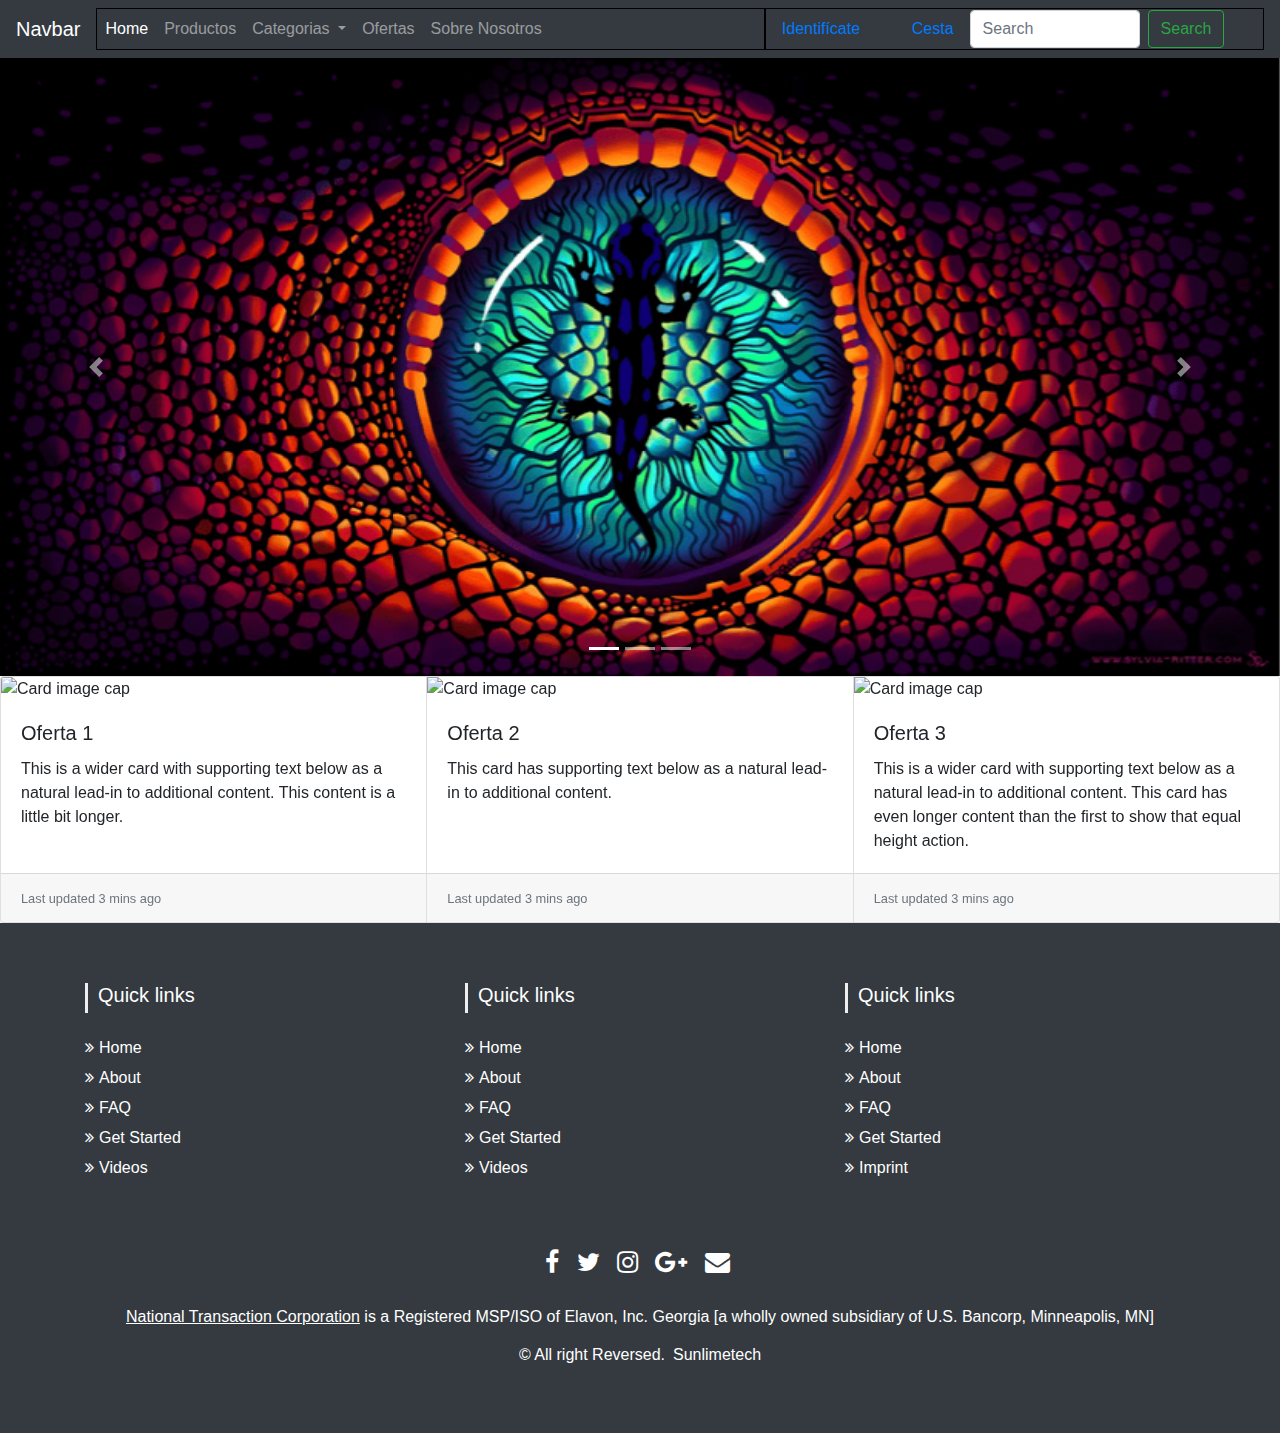
==== index.html @ 25c2bd69 "Add files via upload" ====
<!DOCTYPE html>
<html lang="en">
<head>
    <meta charset="UTF-8">
    <meta name="viewport" content="width=device-width, initial-scale=1.0">
    <title>Document</title>

    <link rel="stylesheet" type="text/css" href="estilos.css">
    <link rel="stylesheet" href="https://stackpath.bootstrapcdn.com/bootstrap/4.4.1/css/bootstrap.min.css" integrity="sha384-Vkoo8x4CGsO3+Hhxv8T/Q5PaXtkKtu6ug5TOeNV6gBiFeWPGFN9MuhOf23Q9Ifjh" crossorigin="anonymous">
    <script src="https://code.jquery.com/jquery-3.4.1.slim.min.js" integrity="sha384-J6qa4849blE2+poT4WnyKhv5vZF5SrPo0iEjwBvKU7imGFAV0wwj1yYfoRSJoZ+n" crossorigin="anonymous"></script>
    <script src="https://cdn.jsdelivr.net/npm/popper.js@1.16.0/dist/umd/popper.min.js" integrity="sha384-Q6E9RHvbIyZFJoft+2mJbHaEWldlvI9IOYy5n3zV9zzTtmI3UksdQRVvoxMfooAo" crossorigin="anonymous"></script>
    <script src="https://stackpath.bootstrapcdn.com/bootstrap/4.4.1/js/bootstrap.min.js" integrity="sha384-wfSDF2E50Y2D1uUdj0O3uMBJnjuUD4Ih7YwaYd1iqfktj0Uod8GCExl3Og8ifwB6" crossorigin="anonymous"></script>
<style>
 

</style>
</head>
<body>

    <!-- Header -->
    <nav class="navbar navbar-expand-lg navbar-dark bg-dark">
        <a class="navbar-brand" href="#">Navbar</a>
        <button class="navbar-toggler" type="button" data-toggle="collapse" data-target="#navbarSupportedContent" aria-controls="navbarSupportedContent" aria-expanded="false" aria-label="Toggle navigation">
          <span class="navbar-toggler-icon"></span>
        </button>
      
        <div class="collapse navbar-collapse" id="navbarSupportedContent" style="border: 1px solid black;">
          <ul class="navbar-nav mr-auto">
            <li class="nav-item active">
              <a class="nav-link" href="#">Home <span class="sr-only">(current)</span></a>
            </li>
            <li class="nav-item">
              <a class="nav-link" href="#">Productos</a>
            </li>
            <li class="nav-item dropdown">
              <a class="nav-link dropdown-toggle" href="#" id="navbarDropdown" role="button" data-toggle="dropdown" aria-haspopup="true" aria-expanded="false">
                Categorias
              </a>
              <div class="dropdown-menu" aria-labelledby="navbarDropdown">
                <a class="dropdown-item" href="#">Ejemplo 1</a>
                <a class="dropdown-item" href="#">Ejemplo 2</a>
                <a class="dropdown-item" href="#">Ejemplo 3</a>
              </div>
            </li>
            <li class="nav-item">
              <a class="nav-link" href="#">Ofertas</a>
            </li>
            <li class="nav-item">
                <a class="nav-link" href="#" style="width: 170px;">Sobre Nosotros</a>
              </li>
  
      </ul>
  
     
      
    </ul>

   
        </div>

        <form class="form-inline my-2 my-lg-0" style="width: 40%; border: 1px solid black;">
          <a href="Login.html" class="nav-link" href="#" style="width: 100px;" data-toggle="modal" data-target="#exampleModal">Identifícate</a>
            <a class="nav-link" href="#" style="margin-left: 30px;">Cesta</a>
          <input class="form-control mr-sm-2" type="search" placeholder="Search" aria-label="Search" style="width: 170px;">
          <button class="btn btn-outline-success my-2 my-sm-0" type="submit">Search</button>
        </form>
      </nav>

      <!-- Carrousel-->
      <div id="carouselExampleIndicators" class="carousel slide" data-ride="carousel">
        <ol class="carousel-indicators">
          <li data-target="#carouselExampleIndicators" data-slide-to="0" class="active"></li>
          <li data-target="#carouselExampleIndicators" data-slide-to="1"></li>
          <li data-target="#carouselExampleIndicators" data-slide-to="2"></li>
        </ol>
        <div class="carousel-inner">
          <div class="carousel-item active">
            <img class="d-block w-100" src="img/prueba1.png" alt="First slide">
          </div>
          <div class="carousel-item">
            <img class="d-block w-100" src="img/prueba2.jpg" alt="Second slide">
          </div>
          <div class="carousel-item">
            <img class="d-block w-100" src="img/prueba3.jpg" alt="Third slide">
          </div>
        </div>
        <a class="carousel-control-prev" href="#carouselExampleIndicators" role="button" data-slide="prev">
          <span class="carousel-control-prev-icon" aria-hidden="true"></span>
          <span class="sr-only">Previous</span>
        </a>
        <a class="carousel-control-next" href="#carouselExampleIndicators" role="button" data-slide="next">
          <span class="carousel-control-next-icon" aria-hidden="true"></span>
          <span class="sr-only">Next</span>
        </a>
      </div>
      
      <!-- Cards -->
      <div class="card-group">
        <div class="card">
          <img class="card-img-top" src=".../100px180/" alt="Card image cap">
          <div class="card-body">
            <h5 class="card-title">Oferta 1</h5>
            <p class="card-text">This is a wider card with supporting text below as a natural lead-in to additional content. This content is a little bit longer.</p>
          </div>
          <div class="card-footer">
            <small class="text-muted">Last updated 3 mins ago</small>
          </div>
        </div>
        <div class="card">
          <img class="card-img-top" src=".../100px180/" alt="Card image cap">
          <div class="card-body">
            <h5 class="card-title">Oferta 2</h5>
            <p class="card-text">This card has supporting text below as a natural lead-in to additional content.</p>
          </div>
          <div class="card-footer">
            <small class="text-muted">Last updated 3 mins ago</small>
          </div>
        </div>
        <div class="card">
          <img class="card-img-top" src=".../100px180/" alt="Card image cap">
          <div class="card-body">
            <h5 class="card-title">Oferta 3</h5>
            <p class="card-text">This is a wider card with supporting text below as a natural lead-in to additional content. This card has even longer content than the first to show that equal height action.</p>
          </div>
          <div class="card-footer">
            <small class="text-muted">Last updated 3 mins ago</small>
          </div>
        </div>
      </div>

<!-- Footer -->
      <section id="footer">
		<div class="container">
			<div class="row text-center text-xs-center text-sm-left text-md-left">
				<div class="col-xs-12 col-sm-4 col-md-4">
					<h5>Quick links</h5>
					<ul class="list-unstyled quick-links">
						<li><a href="https://www.fiverr.com/share/qb8D02"><i class="fa fa-angle-double-right"></i>Home</a></li>
						<li><a href="https://www.fiverr.com/share/qb8D02"><i class="fa fa-angle-double-right"></i>About</a></li>
						<li><a href="https://www.fiverr.com/share/qb8D02"><i class="fa fa-angle-double-right"></i>FAQ</a></li>
						<li><a href="https://www.fiverr.com/share/qb8D02"><i class="fa fa-angle-double-right"></i>Get Started</a></li>
						<li><a href="https://www.fiverr.com/share/qb8D02"><i class="fa fa-angle-double-right"></i>Videos</a></li>
					</ul>
				</div>
				<div class="col-xs-12 col-sm-4 col-md-4">
					<h5>Quick links</h5>
					<ul class="list-unstyled quick-links">
						<li><a href="https://www.fiverr.com/share/qb8D02"><i class="fa fa-angle-double-right"></i>Home</a></li>
						<li><a href="https://www.fiverr.com/share/qb8D02"><i class="fa fa-angle-double-right"></i>About</a></li>
						<li><a href="https://www.fiverr.com/share/qb8D02"><i class="fa fa-angle-double-right"></i>FAQ</a></li>
						<li><a href="https://www.fiverr.com/share/qb8D02"><i class="fa fa-angle-double-right"></i>Get Started</a></li>
						<li><a href="https://www.fiverr.com/share/qb8D02"><i class="fa fa-angle-double-right"></i>Videos</a></li>
					</ul>
				</div>
				<div class="col-xs-12 col-sm-4 col-md-4">
					<h5>Quick links</h5>
					<ul class="list-unstyled quick-links">
						<li><a href="https://www.fiverr.com/share/qb8D02"><i class="fa fa-angle-double-right"></i>Home</a></li>
						<li><a href="https://www.fiverr.com/share/qb8D02"><i class="fa fa-angle-double-right"></i>About</a></li>
						<li><a href="https://www.fiverr.com/share/qb8D02"><i class="fa fa-angle-double-right"></i>FAQ</a></li>
						<li><a href="https://www.fiverr.com/share/qb8D02"><i class="fa fa-angle-double-right"></i>Get Started</a></li>
						<li><a href="https://wwwe.sunlimetech.com" title="Design and developed by"><i class="fa fa-angle-double-right"></i>Imprint</a></li>
					</ul>
				</div>
			</div>
			<div class="row">
				<div class="col-xs-12 col-sm-12 col-md-12 mt-2 mt-sm-5">
					<ul class="list-unstyled list-inline social text-center">
						<li class="list-inline-item"><a href="https://www.fiverr.com/share/qb8D02"><i class="fa fa-facebook"></i></a></li>
						<li class="list-inline-item"><a href="https://www.fiverr.com/share/qb8D02"><i class="fa fa-twitter"></i></a></li>
						<li class="list-inline-item"><a href="https://www.fiverr.com/share/qb8D02"><i class="fa fa-instagram"></i></a></li>
						<li class="list-inline-item"><a href="https://www.fiverr.com/share/qb8D02"><i class="fa fa-google-plus"></i></a></li>
						<li class="list-inline-item"><a href="https://www.fiverr.com/share/qb8D02" target="_blank"><i class="fa fa-envelope"></i></a></li>
					</ul>
				</div>
				<hr>
			</div>	
			<div class="row">
				<div class="col-xs-12 col-sm-12 col-md-12 mt-2 mt-sm-2 text-center text-white">
					<p><u><a href="https://www.nationaltransaction.com/">National Transaction Corporation</a></u> is a Registered MSP/ISO of Elavon, Inc. Georgia [a wholly owned subsidiary of U.S. Bancorp, Minneapolis, MN]</p>
					<p class="h6">© All right Reversed.<a class="text-green ml-2" href="https://www.sunlimetech.com" target="_blank">Sunlimetech</a></p>
				</div>
				<hr>
			</div>	
		</div>
  </section>
  



 
  
  <!-- Modal Login-->
  <div class="modal fade" id="exampleModal" tabindex="-1" role="dialog" aria-labelledby="exampleModalLabel" aria-hidden="true">
    <div class="modal-dialog" role="document">
      <div class="modal-content">
        <div class="modal-header">
          <h5 class="modal-title" id="exampleModalLabel">Login</h5>
          <button type="button" class="close" data-dismiss="modal" aria-label="Close">
            <span aria-hidden="true">&times;</span>
          </button>
        </div>
        
        <div class="modal-body" style="width: 1300px; margin-left: -390px;">
          <div style="width: 20%; margin-left: auto; margin-right: auto;">
            <form class="form-signin">
              <img class="mb-4" src="../../assets/brand/bootstrap-solid.svg" alt="" width="72" height="72">
              <h1 class="h3 mb-3 font-weight-normal">Please sign in</h1>
              <label for="inputEmail" class="sr-only">Email address</label>
              <input type="email" id="inputEmail" class="form-control" placeholder="Email address" required autofocus>
              <label for="inputPassword" class="sr-only">Password</label>
              <input type="password" id="inputPassword" class="form-control" placeholder="Password" required>
              <div class="checkbox mb-3">
                <label>
                  <input type="checkbox" value="remember-me"> Remember me
                </label>
              </div>
              <button class="btn btn-lg btn-primary btn-block" type="submit">Sign in</button>
              
              <p>¿Aún no tienes cuenta?</p>
              <button class="btn btn-lg btn-primary btn-block" type="submit">Registrate</button>
            
            </form>
        </div>
        </div>
        <div class="modal-footer">
          
        </div>
      </div>
    </div>
  </div>
    
</body>
</html>
---- estilos.css ----
/* Footer */
@import url('https://maxcdn.bootstrapcdn.com/font-awesome/4.7.0/css/font-awesome.min.css');
section {
    padding: 60px 0;
}

section .section-title {
    text-align: center;
    color: #343a40;
    margin-bottom: 50px;
    text-transform: uppercase;
}
#footer {
    background: #343a40 !important;
}
#footer h5{
	padding-left: 10px;
    border-left: 3px solid #eeeeee;
    padding-bottom: 6px;
    margin-bottom: 20px;
    color:#ffffff;
}
#footer a {
    color: #ffffff;
    text-decoration: none !important;
    background-color: transparent;
    -webkit-text-decoration-skip: objects;
}
#footer ul.social li{
	padding: 3px 0;
}
#footer ul.social li a i {
    margin-right: 5px;
	font-size:25px;
	-webkit-transition: .5s all ease;
	-moz-transition: .5s all ease;
	transition: .5s all ease;
}
#footer ul.social li:hover a i {
	font-size:30px;
	margin-top:-10px;
}
#footer ul.social li a,
#footer ul.quick-links li a{
	color:#ffffff;
}
#footer ul.social li a:hover{
	color:#eeeeee;
}
#footer ul.quick-links li{
	padding: 3px 0;
	-webkit-transition: .5s all ease;
	-moz-transition: .5s all ease;
	transition: .5s all ease;
}
#footer ul.quick-links li:hover{
	padding: 3px 0;
	margin-left:5px;
	font-weight:700;
}
#footer ul.quick-links li a i{
	margin-right: 5px;
}
#footer ul.quick-links li:hover a i {
    font-weight: 700;
}

@media (max-width:767px){
	#footer h5 {
    padding-left: 0;
    border-left: transparent;
    padding-bottom: 0px;
    margin-bottom: 10px;
}
}
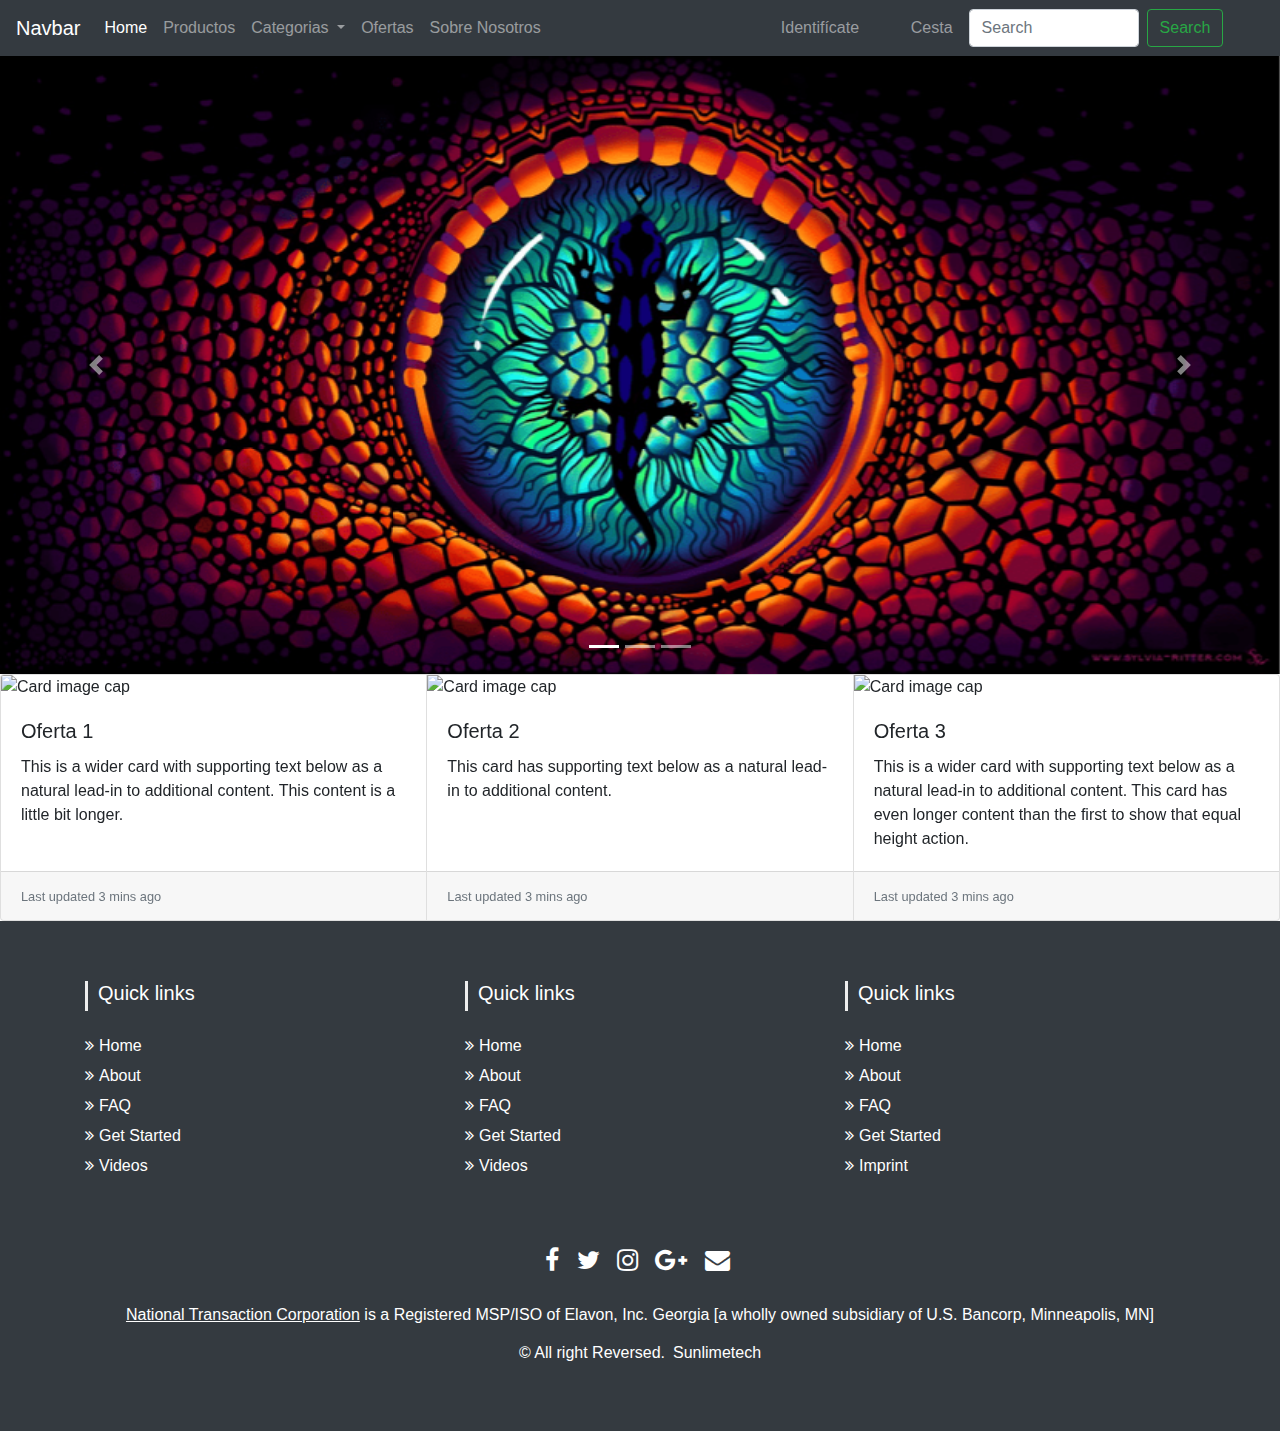
==== commit ee9eebf7: "Add files via upload" ====
--- a/index.html
+++ b/index.html
@@ -24,7 +24,7 @@
           <span class="navbar-toggler-icon"></span>
         </button>
       
-        <div class="collapse navbar-collapse" id="navbarSupportedContent" style="border: 1px solid black;">
+        <div class="collapse navbar-collapse" id="navbarSupportedContent" style="border: 0px solid black;">
           <ul class="navbar-nav mr-auto">
             <li class="nav-item active">
               <a class="nav-link" href="#">Home <span class="sr-only">(current)</span></a>
@@ -51,16 +51,14 @@
   
       </ul>
   
-     
-      
     </ul>
 
    
         </div>
 
-        <form class="form-inline my-2 my-lg-0" style="width: 40%; border: 1px solid black;">
-          <a href="Login.html" class="nav-link" href="#" style="width: 100px;" data-toggle="modal" data-target="#exampleModal">Identifícate</a>
-            <a class="nav-link" href="#" style="margin-left: 30px;">Cesta</a>
+        <form class="form-inline my-2 my-lg-0" style="width: 40%; border: 0px solid black;">
+          <a href="Login.html" class="nav-link" href="#" style="width: 100px; color: #9a9da0;" data-toggle="modal" data-target="#exampleModal">Identifícate</a>
+            <a class="nav-link" href="cesta.html" style="margin-left: 30px; color: #9a9da0;">Cesta</a>
           <input class="form-control mr-sm-2" type="search" placeholder="Search" aria-label="Search" style="width: 170px;">
           <button class="btn btn-outline-success my-2 my-sm-0" type="submit">Search</button>
         </form>
@@ -201,8 +199,8 @@
           </button>
         </div>
         
-        <div class="modal-body" style="width: 1300px; margin-left: -390px;">
-          <div style="width: 20%; margin-left: auto; margin-right: auto;">
+        <div class="modal-body" style="width: 100%; border: 0px solid black;">
+          <div style="width: 100%; margin-left: auto; margin-right: auto;">
             <form class="form-signin">
               <img class="mb-4" src="../../assets/brand/bootstrap-solid.svg" alt="" width="72" height="72">
               <h1 class="h3 mb-3 font-weight-normal">Please sign in</h1>
@@ -217,8 +215,7 @@
               </div>
               <button class="btn btn-lg btn-primary btn-block" type="submit">Sign in</button>
               
-              <p>¿Aún no tienes cuenta?</p>
-              <button class="btn btn-lg btn-primary btn-block" type="submit">Registrate</button>
+              <p>¿Aún no tienes cuenta?<a href="registro.html"> Registrate.</a></p>
             
             </form>
         </div>
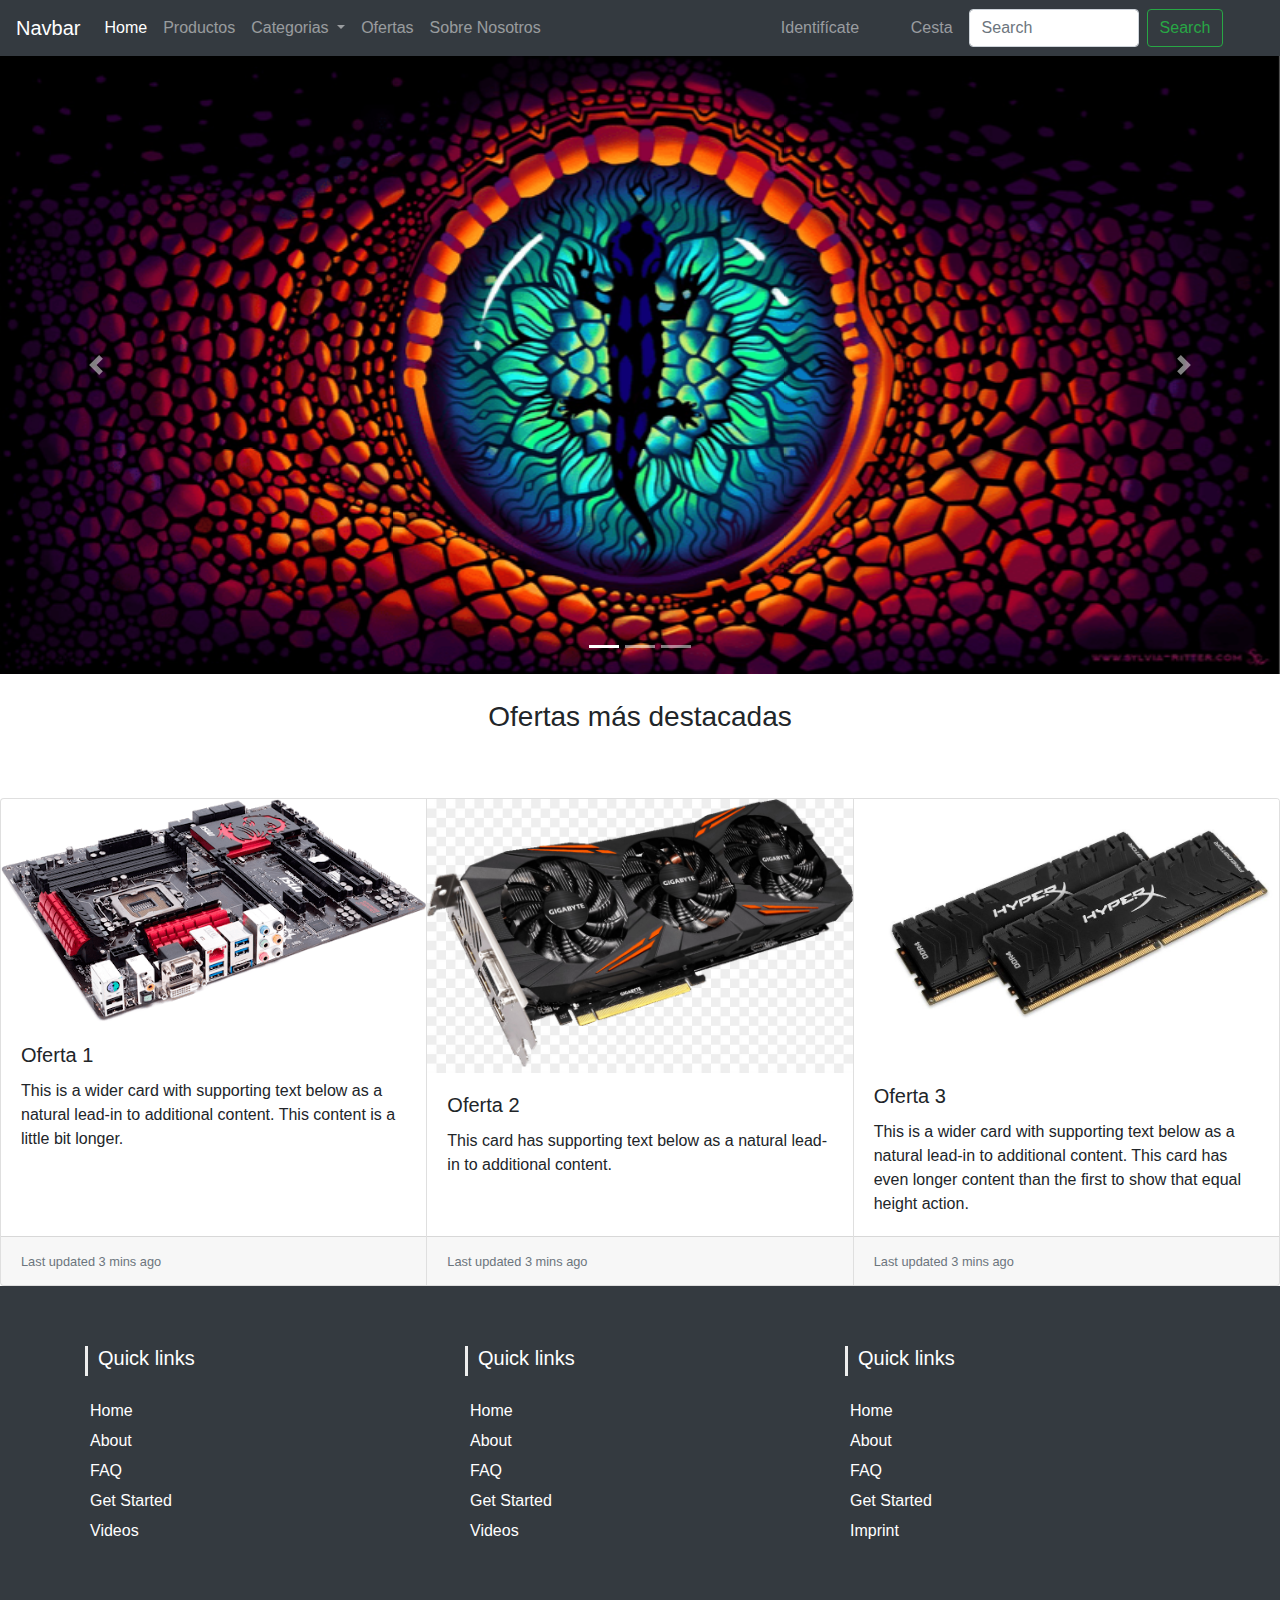
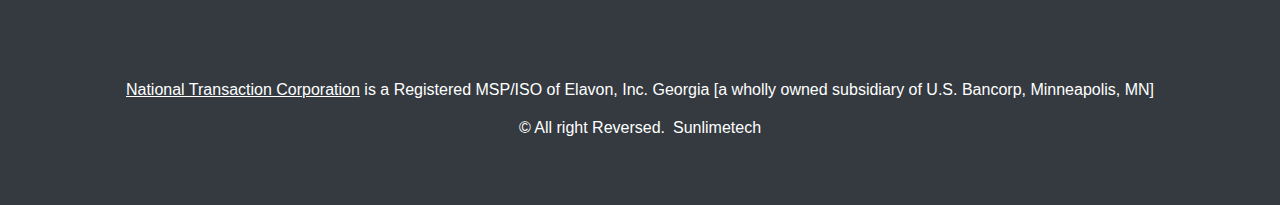
==== commit 174890af: "Add files via upload" ====
--- a/index.html
+++ b/index.html
@@ -19,7 +19,7 @@
 
     <!-- Header -->
     <nav class="navbar navbar-expand-lg navbar-dark bg-dark">
-        <a class="navbar-brand" href="#">Navbar</a>
+        <a class="navbar-brand" href="index.html">Navbar</a>
         <button class="navbar-toggler" type="button" data-toggle="collapse" data-target="#navbarSupportedContent" aria-controls="navbarSupportedContent" aria-expanded="false" aria-label="Toggle navigation">
           <span class="navbar-toggler-icon"></span>
         </button>
@@ -27,10 +27,10 @@
         <div class="collapse navbar-collapse" id="navbarSupportedContent" style="border: 0px solid black;">
           <ul class="navbar-nav mr-auto">
             <li class="nav-item active">
-              <a class="nav-link" href="#">Home <span class="sr-only">(current)</span></a>
+              <a class="nav-link" href="index.html">Home <span class="sr-only">(current)</span></a>
             </li>
             <li class="nav-item">
-              <a class="nav-link" href="#">Productos</a>
+              <a class="nav-link" href="productos.html">Productos</a>
             </li>
             <li class="nav-item dropdown">
               <a class="nav-link dropdown-toggle" href="#" id="navbarDropdown" role="button" data-toggle="dropdown" aria-haspopup="true" aria-expanded="false">
@@ -76,7 +76,7 @@
             <img class="d-block w-100" src="img/prueba1.png" alt="First slide">
           </div>
           <div class="carousel-item">
-            <img class="d-block w-100" src="img/prueba2.jpg" alt="Second slide">
+            <img class="d-block w-100" src="img/carrousel1.png" alt="Second slide">
           </div>
           <div class="carousel-item">
             <img class="d-block w-100" src="img/prueba3.jpg" alt="Third slide">
@@ -92,10 +92,12 @@
         </a>
       </div>
       
+
       <!-- Cards -->
+      <h3 style="text-align: center; margin-top: 2%; margin-bottom: 5%;">Ofertas más destacadas</h3>
       <div class="card-group">
         <div class="card">
-          <img class="card-img-top" src=".../100px180/" alt="Card image cap">
+          <img class="card-img-top" src="img/componente1.png" alt="Card image cap">
           <div class="card-body">
             <h5 class="card-title">Oferta 1</h5>
             <p class="card-text">This is a wider card with supporting text below as a natural lead-in to additional content. This content is a little bit longer.</p>
@@ -105,7 +107,7 @@
           </div>
         </div>
         <div class="card">
-          <img class="card-img-top" src=".../100px180/" alt="Card image cap">
+          <img class="card-img-top" src="img/componente2.jpg" alt="Card image cap">
           <div class="card-body">
             <h5 class="card-title">Oferta 2</h5>
             <p class="card-text">This card has supporting text below as a natural lead-in to additional content.</p>
@@ -115,7 +117,7 @@
           </div>
         </div>
         <div class="card">
-          <img class="card-img-top" src=".../100px180/" alt="Card image cap">
+          <img class="card-img-top" src="img/componente3.jpg" alt="Card image cap">
           <div class="card-body">
             <h5 class="card-title">Oferta 3</h5>
             <p class="card-text">This is a wider card with supporting text below as a natural lead-in to additional content. This card has even longer content than the first to show that equal height action.</p>
@@ -226,6 +228,10 @@
       </div>
     </div>
   </div>
+
+  <!-- Scroll up Buttom-->
+  <button onclick="topFunction()" id="myBtn" title="Go to top">Top</button>
     
+  <script src="js/Scrollup.js"></script>
 </body>
 </html>--- a/estilos.css
+++ b/estilos.css
@@ -1,3 +1,25 @@
+
+/* Scroll up buttom */
+#myBtn {
+    display: none;
+    position: fixed;
+    bottom: 20px;
+    right: 30px;
+    z-index: 99;
+    font-size: 18px;
+    border: none;
+    outline: none;
+    background-color: red;
+    color: white;
+    cursor: pointer;
+    padding: 15px;
+    border-radius: 4px;
+  }
+  
+  #myBtn:hover {
+    background-color: #555;
+  }
+
 /* Footer */
 @import url('https://maxcdn.bootstrapcdn.com/font-awesome/4.7.0/css/font-awesome.min.css');
 section {
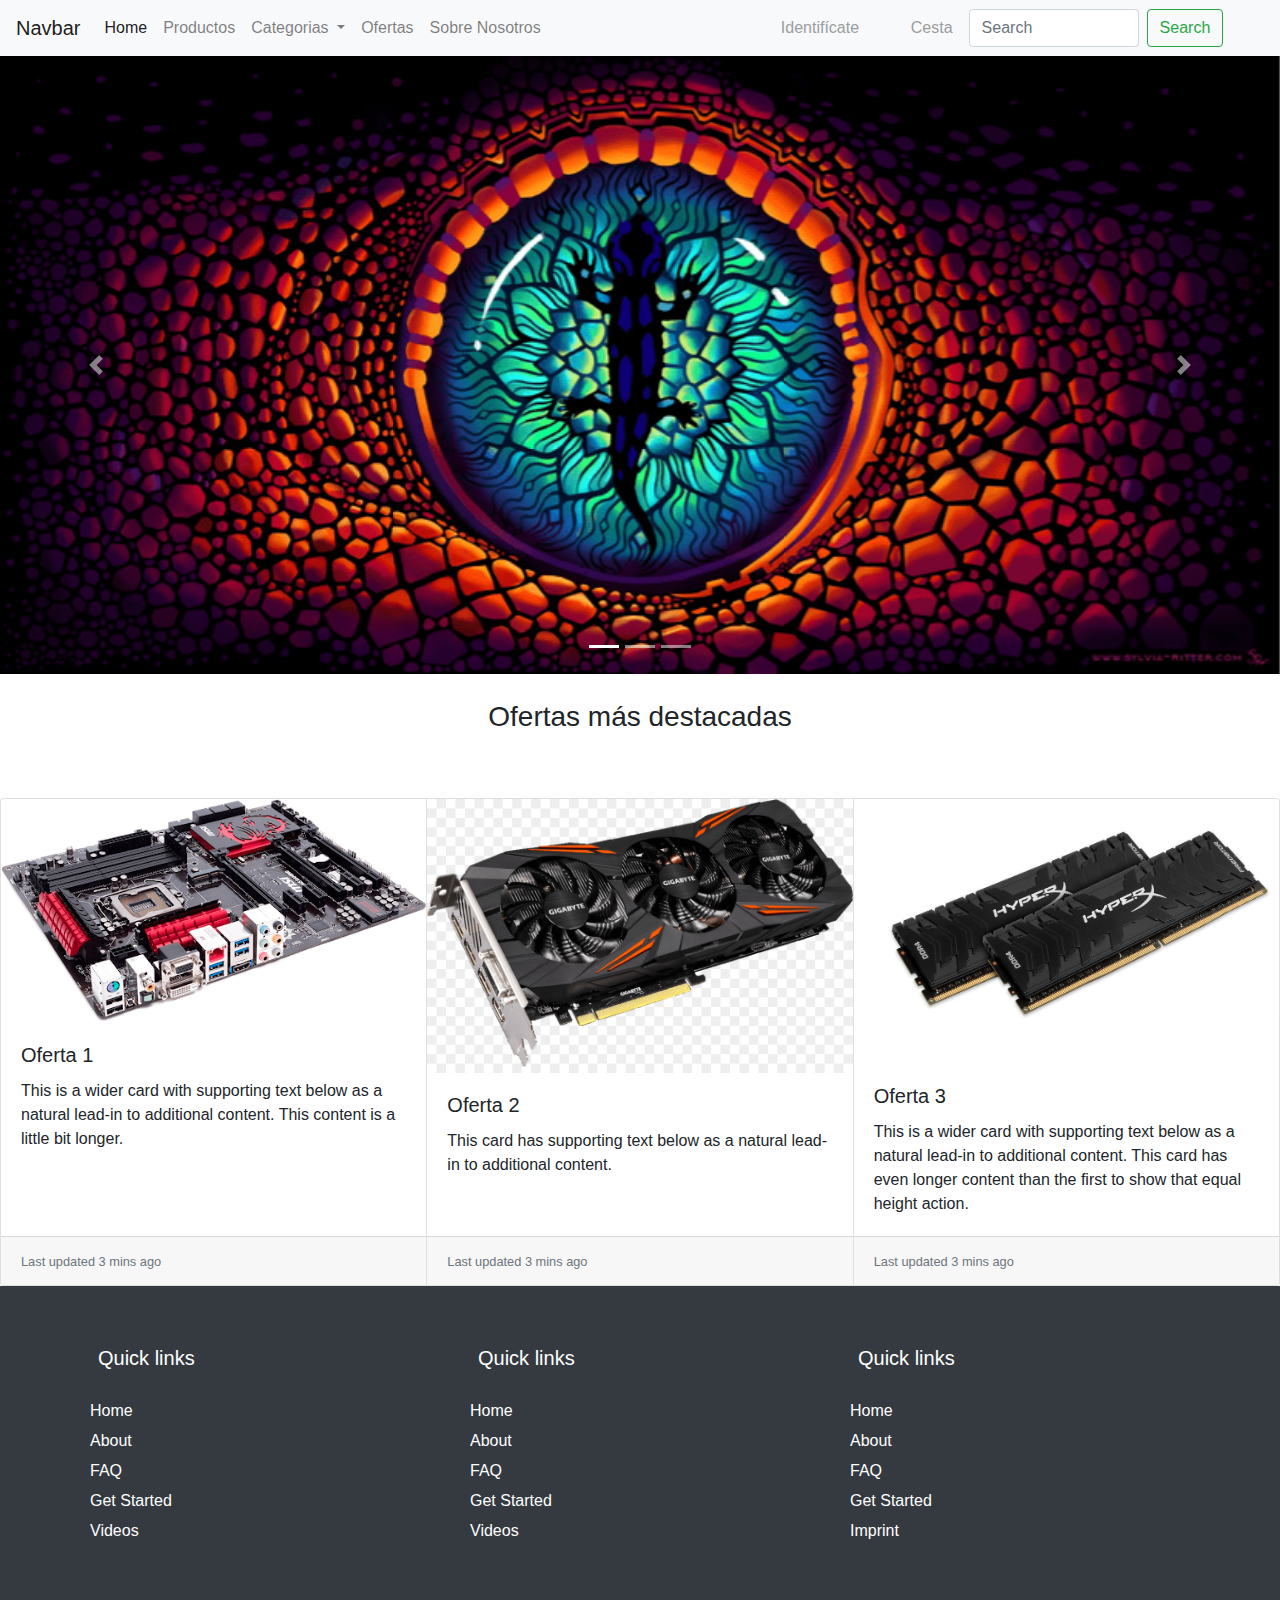
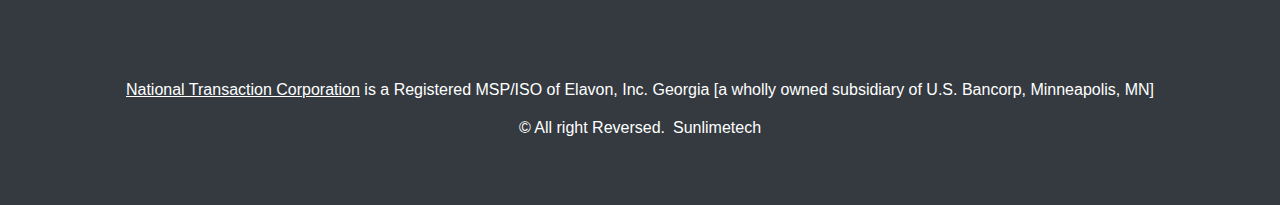
==== commit 87a7aa03: "Add files via upload" ====
--- a/index.html
+++ b/index.html
@@ -18,7 +18,7 @@
 <body>
 
     <!-- Header -->
-    <nav class="navbar navbar-expand-lg navbar-dark bg-dark">
+    <nav class="navbar navbar-expand-lg navbar-light bg-light">
         <a class="navbar-brand" href="index.html">Navbar</a>
         <button class="navbar-toggler" type="button" data-toggle="collapse" data-target="#navbarSupportedContent" aria-controls="navbarSupportedContent" aria-expanded="false" aria-label="Toggle navigation">
           <span class="navbar-toggler-icon"></span>
@@ -127,6 +127,8 @@
           </div>
         </div>
       </div>
+
+      
 
 <!-- Footer -->
       <section id="footer">
@@ -188,7 +190,7 @@
 
 
 
- 
+ <!----------------------------------->
   
   <!-- Modal Login-->
   <div class="modal fade" id="exampleModal" tabindex="-1" role="dialog" aria-labelledby="exampleModalLabel" aria-hidden="true">
--- a/estilos.css
+++ b/estilos.css
@@ -20,6 +20,33 @@
     background-color: #555;
   }
 
+  /*Seguridad contraseña*/
+
+  .valid {
+
+    color: green;
+  }
+
+  .invalid {
+
+    color: red;
+  }
+
+  .contenedor {
+    background-color: white;
+    border: 0.5px solid black;
+    padding: 5%;
+    display:none;
+
+  }
+
+  .contenedor>h4 {
+
+    font-size: medium;
+  }
+
+
+
 /* Footer */
 @import url('https://maxcdn.bootstrapcdn.com/font-awesome/4.7.0/css/font-awesome.min.css');
 section {
@@ -28,7 +55,7 @@
 
 section .section-title {
     text-align: center;
-    color: #343a40;
+    color: white;
     margin-bottom: 50px;
     text-transform: uppercase;
 }
@@ -37,13 +64,13 @@
 }
 #footer h5{
 	padding-left: 10px;
-    border-left: 3px solid #eeeeee;
+    border-left: 3px solid #343a40;
     padding-bottom: 6px;
     margin-bottom: 20px;
-    color:#ffffff;
+    color:white;
 }
 #footer a {
-    color: #ffffff;
+    color: white;
     text-decoration: none !important;
     background-color: transparent;
     -webkit-text-decoration-skip: objects;
@@ -64,10 +91,10 @@
 }
 #footer ul.social li a,
 #footer ul.quick-links li a{
-	color:#ffffff;
+	color:white;
 }
 #footer ul.social li a:hover{
-	color:#eeeeee;
+	color:white;
 }
 #footer ul.quick-links li{
 	padding: 3px 0;
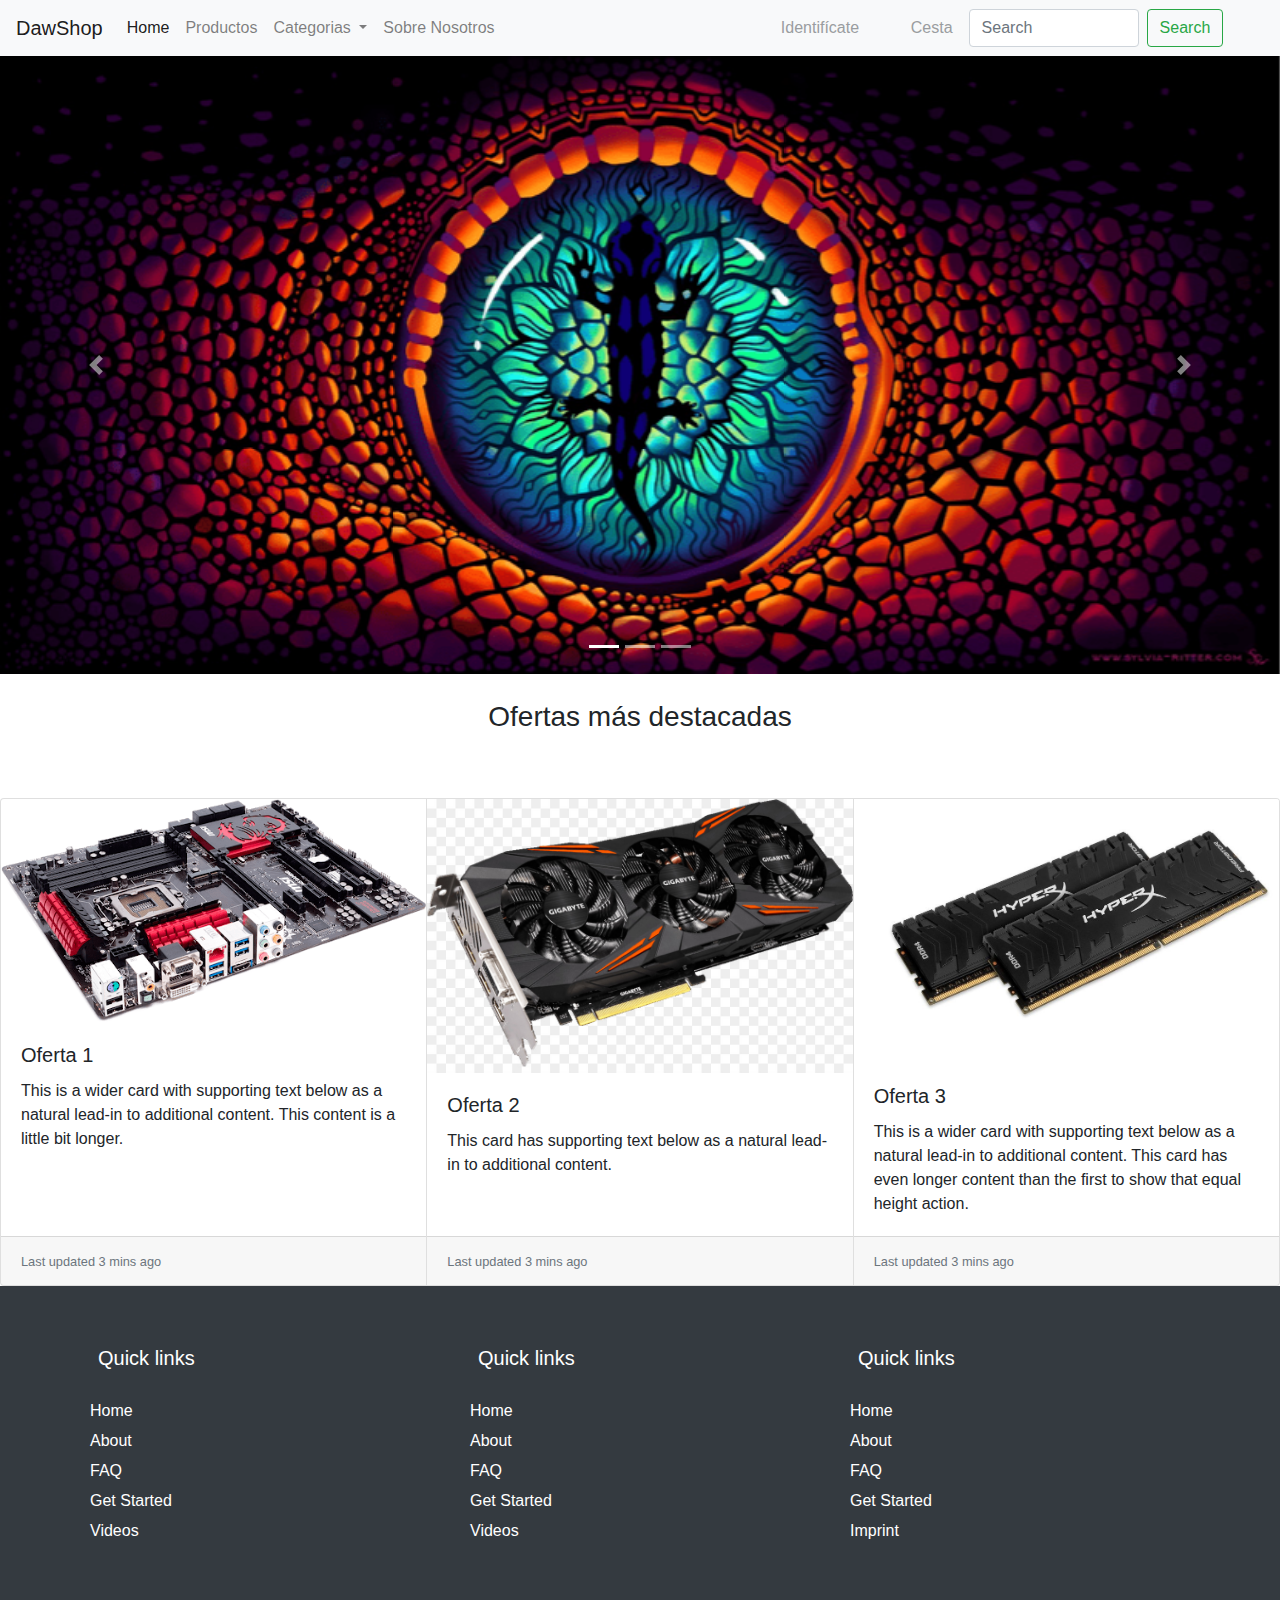
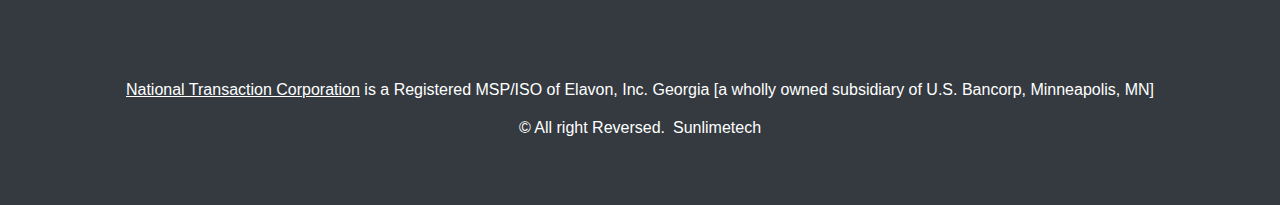
==== commit 8a25ec7a: "Add files via upload" ====
--- a/index.html
+++ b/index.html
@@ -3,7 +3,7 @@
 <head>
     <meta charset="UTF-8">
     <meta name="viewport" content="width=device-width, initial-scale=1.0">
-    <title>Document</title>
+    <title>DawShop</title>
 
     <link rel="stylesheet" type="text/css" href="estilos.css">
     <link rel="stylesheet" href="https://stackpath.bootstrapcdn.com/bootstrap/4.4.1/css/bootstrap.min.css" integrity="sha384-Vkoo8x4CGsO3+Hhxv8T/Q5PaXtkKtu6ug5TOeNV6gBiFeWPGFN9MuhOf23Q9Ifjh" crossorigin="anonymous">
@@ -19,7 +19,7 @@
 
     <!-- Header -->
     <nav class="navbar navbar-expand-lg navbar-light bg-light">
-        <a class="navbar-brand" href="index.html">Navbar</a>
+        <a class="navbar-brand" href="index.html">DawShop</a>
         <button class="navbar-toggler" type="button" data-toggle="collapse" data-target="#navbarSupportedContent" aria-controls="navbarSupportedContent" aria-expanded="false" aria-label="Toggle navigation">
           <span class="navbar-toggler-icon"></span>
         </button>
@@ -37,13 +37,13 @@
                 Categorias
               </a>
               <div class="dropdown-menu" aria-labelledby="navbarDropdown">
-                <a class="dropdown-item" href="#">Ejemplo 1</a>
-                <a class="dropdown-item" href="#">Ejemplo 2</a>
-                <a class="dropdown-item" href="#">Ejemplo 3</a>
+                <a class="dropdown-item" href="Placas bases.html">Placas base</a>
+                <a class="dropdown-item" href="procesadores.html">Procesadores</a>
+                <a class="dropdown-item" href="graficas.html">Tarjetas gráficas</a>
+                <a class="dropdown-item" href="refrigeracion.html">Refrigeración</a>
+                <a class="dropdown-item" href="ram.html">Memorias Ram</a>
+                <a class="dropdown-item" href="discos duros.html">Discos duros</a>
               </div>
-            </li>
-            <li class="nav-item">
-              <a class="nav-link" href="#">Ofertas</a>
             </li>
             <li class="nav-item">
                 <a class="nav-link" href="#" style="width: 170px;">Sobre Nosotros</a>
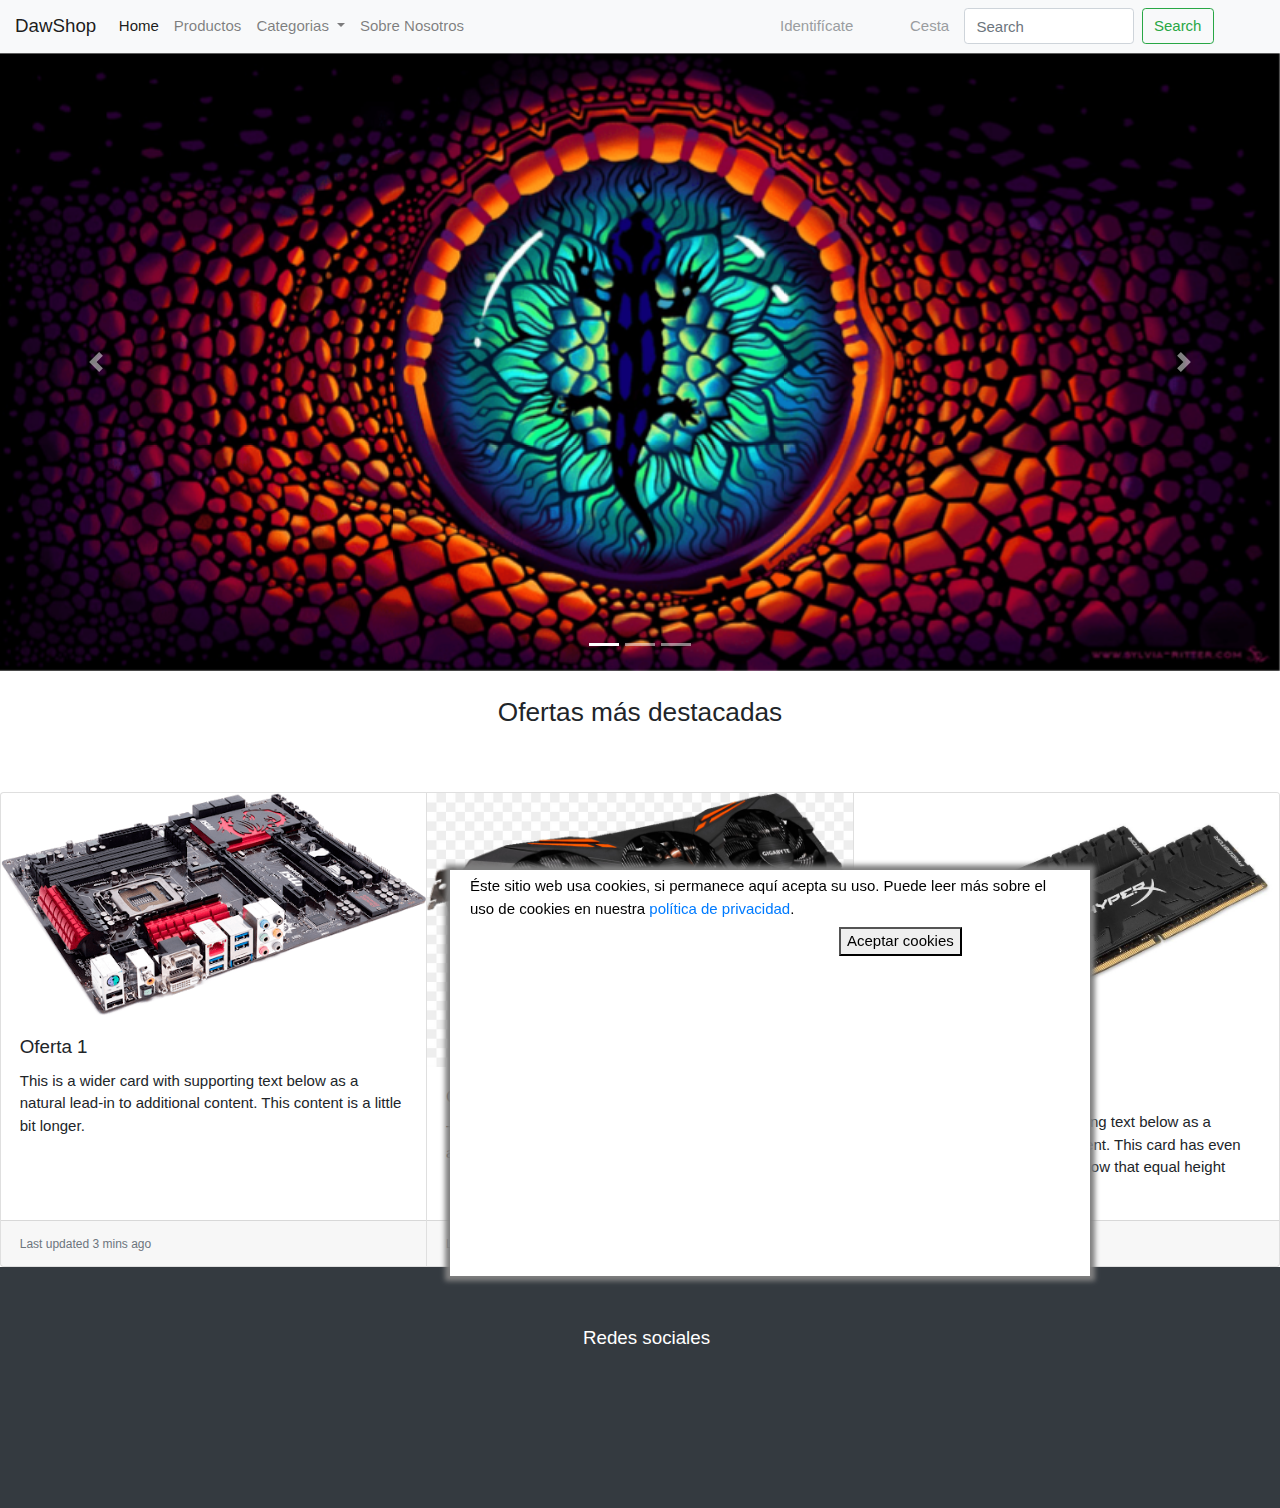
==== commit f583f862: "Add files via upload" ====
--- a/index.html
+++ b/index.html
@@ -5,15 +5,15 @@
     <meta name="viewport" content="width=device-width, initial-scale=1.0">
     <title>DawShop</title>
 
+    <link rel="stylesheet" href="https://www.w3schools.com/w3css/4/w3.css">
     <link rel="stylesheet" type="text/css" href="estilos.css">
+    <link rel="stylesheet" type="text/css" href="redes_sociales.css">
     <link rel="stylesheet" href="https://stackpath.bootstrapcdn.com/bootstrap/4.4.1/css/bootstrap.min.css" integrity="sha384-Vkoo8x4CGsO3+Hhxv8T/Q5PaXtkKtu6ug5TOeNV6gBiFeWPGFN9MuhOf23Q9Ifjh" crossorigin="anonymous">
+    <link rel="stylesheet" href="https://use.fontawesome.com/releases/v5.8.1/css/all.css" integrity="sha384-50oBUHEmvpQ+1lW4y57PTFmhCaXp0ML5d60M1M7uH2+nqUivzIebhndOJK28anvf" crossorigin="anonymous">
     <script src="https://code.jquery.com/jquery-3.4.1.slim.min.js" integrity="sha384-J6qa4849blE2+poT4WnyKhv5vZF5SrPo0iEjwBvKU7imGFAV0wwj1yYfoRSJoZ+n" crossorigin="anonymous"></script>
     <script src="https://cdn.jsdelivr.net/npm/popper.js@1.16.0/dist/umd/popper.min.js" integrity="sha384-Q6E9RHvbIyZFJoft+2mJbHaEWldlvI9IOYy5n3zV9zzTtmI3UksdQRVvoxMfooAo" crossorigin="anonymous"></script>
     <script src="https://stackpath.bootstrapcdn.com/bootstrap/4.4.1/js/bootstrap.min.js" integrity="sha384-wfSDF2E50Y2D1uUdj0O3uMBJnjuUD4Ih7YwaYd1iqfktj0Uod8GCExl3Og8ifwB6" crossorigin="anonymous"></script>
-<style>
- 
-
-</style>
+   
 </head>
 <body>
 
@@ -46,7 +46,7 @@
               </div>
             </li>
             <li class="nav-item">
-                <a class="nav-link" href="#" style="width: 170px;">Sobre Nosotros</a>
+                <a class="nav-link" href="Sobre nosotros.html" style="width: 170px;">Sobre Nosotros</a>
               </li>
   
       </ul>
@@ -131,63 +131,30 @@
       
 
 <!-- Footer -->
-      <section id="footer">
+  <section id="footer">
 		<div class="container">
-			<div class="row text-center text-xs-center text-sm-left text-md-left">
-				<div class="col-xs-12 col-sm-4 col-md-4">
-					<h5>Quick links</h5>
-					<ul class="list-unstyled quick-links">
-						<li><a href="https://www.fiverr.com/share/qb8D02"><i class="fa fa-angle-double-right"></i>Home</a></li>
-						<li><a href="https://www.fiverr.com/share/qb8D02"><i class="fa fa-angle-double-right"></i>About</a></li>
-						<li><a href="https://www.fiverr.com/share/qb8D02"><i class="fa fa-angle-double-right"></i>FAQ</a></li>
-						<li><a href="https://www.fiverr.com/share/qb8D02"><i class="fa fa-angle-double-right"></i>Get Started</a></li>
-						<li><a href="https://www.fiverr.com/share/qb8D02"><i class="fa fa-angle-double-right"></i>Videos</a></li>
-					</ul>
-				</div>
-				<div class="col-xs-12 col-sm-4 col-md-4">
-					<h5>Quick links</h5>
-					<ul class="list-unstyled quick-links">
-						<li><a href="https://www.fiverr.com/share/qb8D02"><i class="fa fa-angle-double-right"></i>Home</a></li>
-						<li><a href="https://www.fiverr.com/share/qb8D02"><i class="fa fa-angle-double-right"></i>About</a></li>
-						<li><a href="https://www.fiverr.com/share/qb8D02"><i class="fa fa-angle-double-right"></i>FAQ</a></li>
-						<li><a href="https://www.fiverr.com/share/qb8D02"><i class="fa fa-angle-double-right"></i>Get Started</a></li>
-						<li><a href="https://www.fiverr.com/share/qb8D02"><i class="fa fa-angle-double-right"></i>Videos</a></li>
-					</ul>
-				</div>
-				<div class="col-xs-12 col-sm-4 col-md-4">
-					<h5>Quick links</h5>
-					<ul class="list-unstyled quick-links">
-						<li><a href="https://www.fiverr.com/share/qb8D02"><i class="fa fa-angle-double-right"></i>Home</a></li>
-						<li><a href="https://www.fiverr.com/share/qb8D02"><i class="fa fa-angle-double-right"></i>About</a></li>
-						<li><a href="https://www.fiverr.com/share/qb8D02"><i class="fa fa-angle-double-right"></i>FAQ</a></li>
-						<li><a href="https://www.fiverr.com/share/qb8D02"><i class="fa fa-angle-double-right"></i>Get Started</a></li>
-						<li><a href="https://wwwe.sunlimetech.com" title="Design and developed by"><i class="fa fa-angle-double-right"></i>Imprint</a></li>
-					</ul>
-				</div>
-			</div>
-			<div class="row">
-				<div class="col-xs-12 col-sm-12 col-md-12 mt-2 mt-sm-5">
-					<ul class="list-unstyled list-inline social text-center">
-						<li class="list-inline-item"><a href="https://www.fiverr.com/share/qb8D02"><i class="fa fa-facebook"></i></a></li>
-						<li class="list-inline-item"><a href="https://www.fiverr.com/share/qb8D02"><i class="fa fa-twitter"></i></a></li>
-						<li class="list-inline-item"><a href="https://www.fiverr.com/share/qb8D02"><i class="fa fa-instagram"></i></a></li>
-						<li class="list-inline-item"><a href="https://www.fiverr.com/share/qb8D02"><i class="fa fa-google-plus"></i></a></li>
-						<li class="list-inline-item"><a href="https://www.fiverr.com/share/qb8D02" target="_blank"><i class="fa fa-envelope"></i></a></li>
-					</ul>
-				</div>
-				<hr>
-			</div>	
-			<div class="row">
-				<div class="col-xs-12 col-sm-12 col-md-12 mt-2 mt-sm-2 text-center text-white">
-					<p><u><a href="https://www.nationaltransaction.com/">National Transaction Corporation</a></u> is a Registered MSP/ISO of Elavon, Inc. Georgia [a wholly owned subsidiary of U.S. Bancorp, Minneapolis, MN]</p>
-					<p class="h6">© All right Reversed.<a class="text-green ml-2" href="https://www.sunlimetech.com" target="_blank">Sunlimetech</a></p>
-				</div>
-				<hr>
-			</div>	
+			<h5>Redes sociales</h5>
+          <!-- Redes Sociales-->
+        <div class="redes-container">
+          <ul>
+            <li><a href="https://www.facebook.com/" class="facebook"><i class="fab fa-facebook-f"></i></a></li>
+            <li><a href="https://www.instagram.com/?hl=es" class="instagram"><i class="fab fa-instagram"></i></a></li>
+            <li><a href="https://twitter.com/login?lang=es" class="twitter"><i class="fab fa-twitter"></i></a></li>
+            <li><a href="https://www.pinterest.es/" class="pinterest"><i class="fab fa-pinterest-p"></i></a></li>
+            <li><a href="https://es.linkedin.com/" class="linkedin"><i class="fab fa-linkedin-in"></i></a></li>
+          </ul>
+        </div>
 		</div>
   </section>
-  
-
+
+
+  <!-- Cartel Cookies -->
+  <div id="cajacookies" class="w3-container w3-animate-bottom" style="margin-left: 50vh;">
+    <p style="margin-top: -15px">Éste sitio web usa cookies, si permanece aquí acepta su uso. Puede leer más sobre el uso de cookies en nuestra <a href="politica.html">política de privacidad</a>.
+      <button onclick="aceptarCookies()" class="pull-right" style="margin-left: 41vh; margin-top: 7px"><i class="fa fa-times"></i> Aceptar cookies</button> </p>
+    </div>
+  
+  
 
 
  <!----------------------------------->
@@ -233,7 +200,13 @@
 
   <!-- Scroll up Buttom-->
   <button onclick="topFunction()" id="myBtn" title="Go to top">Top</button>
-    
+
+
   <script src="js/Scrollup.js"></script>
+  <script src="js/cookies.js"></script>
+  
+
+
+
 </body>
 </html>--- a/estilos.css
+++ b/estilos.css
@@ -1,9 +1,35 @@
+/* Cookies */
+#cajacookies {
+  box-shadow: 0px 0px 5px 5px #808080;
+  background-color: white;
+  color: black;
+  padding: 20px;
+  margin-left: -15px;
+  margin-right: -15px;
+  margin-top: 870px;
+  position: fixed;
+  top: 0px;
+  width: 50%;
+}
+
+#cajacookies button {
+  color: black;
+}
+
+#cajacookies p {
+  margin-bottom: 300px;
+}
+
+
+
+
+
 
 /* Scroll up buttom */
 #myBtn {
     display: none;
     position: fixed;
-    bottom: 20px;
+    bottom: 80px;
     right: 30px;
     z-index: 99;
     font-size: 18px;
@@ -51,6 +77,7 @@
 @import url('https://maxcdn.bootstrapcdn.com/font-awesome/4.7.0/css/font-awesome.min.css');
 section {
     padding: 60px 0;
+
 }
 
 section .section-title {
@@ -63,6 +90,7 @@
     background: #343a40 !important;
 }
 #footer h5{
+  text-align: center;
 	padding-left: 10px;
     border-left: 3px solid #343a40;
     padding-bottom: 6px;
@@ -70,9 +98,9 @@
     color:white;
 }
 #footer a {
+    margin-left: 40%;
     color: white;
     text-decoration: none !important;
-    background-color: transparent;
     -webkit-text-decoration-skip: objects;
 }
 #footer ul.social li{
--- a/redes_sociales.css
+++ b/redes_sociales.css
@@ -0,0 +1,65 @@
+/*Redes sociales */
+
+:root {
+    --facebook: #3b5999;
+    --instagram: #e4405f;
+    --twitter: #55acee;
+    --pinterest: #bd081c;
+    --linkedin: #0077B5;
+}
+
+.redes-container{
+  
+    background-color: #343a40;
+    display: flex;
+    height: 8vh;
+    width: 150%;
+    align-items: center;
+    justify-content: center;
+    margin-left: -30%;
+}
+
+.redes-container ul li {
+    display: inline-block;
+    margin: 0 0px;
+    width: 80px;
+    height: 50px;
+    text-align: center;
+}
+
+.redes-container ul li a {
+    display: block;
+    padding: 0 10px;
+    background: #333;
+    color: #fff;
+    line-height: 50px;
+    font-size: 18px;
+    box-shadow: 0 3px 5px 0px rgba(0, 0, 0, .2);
+    transition: .2s;
+}
+
+.redes-container ul:hover a {
+    filter: blur(2px);
+}
+
+.redes-container ul li a:hover {
+    transform: translateY(-3px) scale(1.05);
+    box-shadow: 0 5px 5px 0px rgba(0, 0, 0, .4);
+    filter: none;
+}
+
+.redes-container ul li .facebook:hover {
+    background: var(--facebook);
+}
+.redes-container ul li .instagram:hover {
+    background: var(--instagram);
+}
+.redes-container ul li .twitter:hover {
+    background: var(--twitter);
+}
+.redes-container ul li .pinterest:hover {
+    background: var(--pinterest);
+}
+.redes-container ul li .linkedin:hover {
+    background: var(--linkedin);
+}